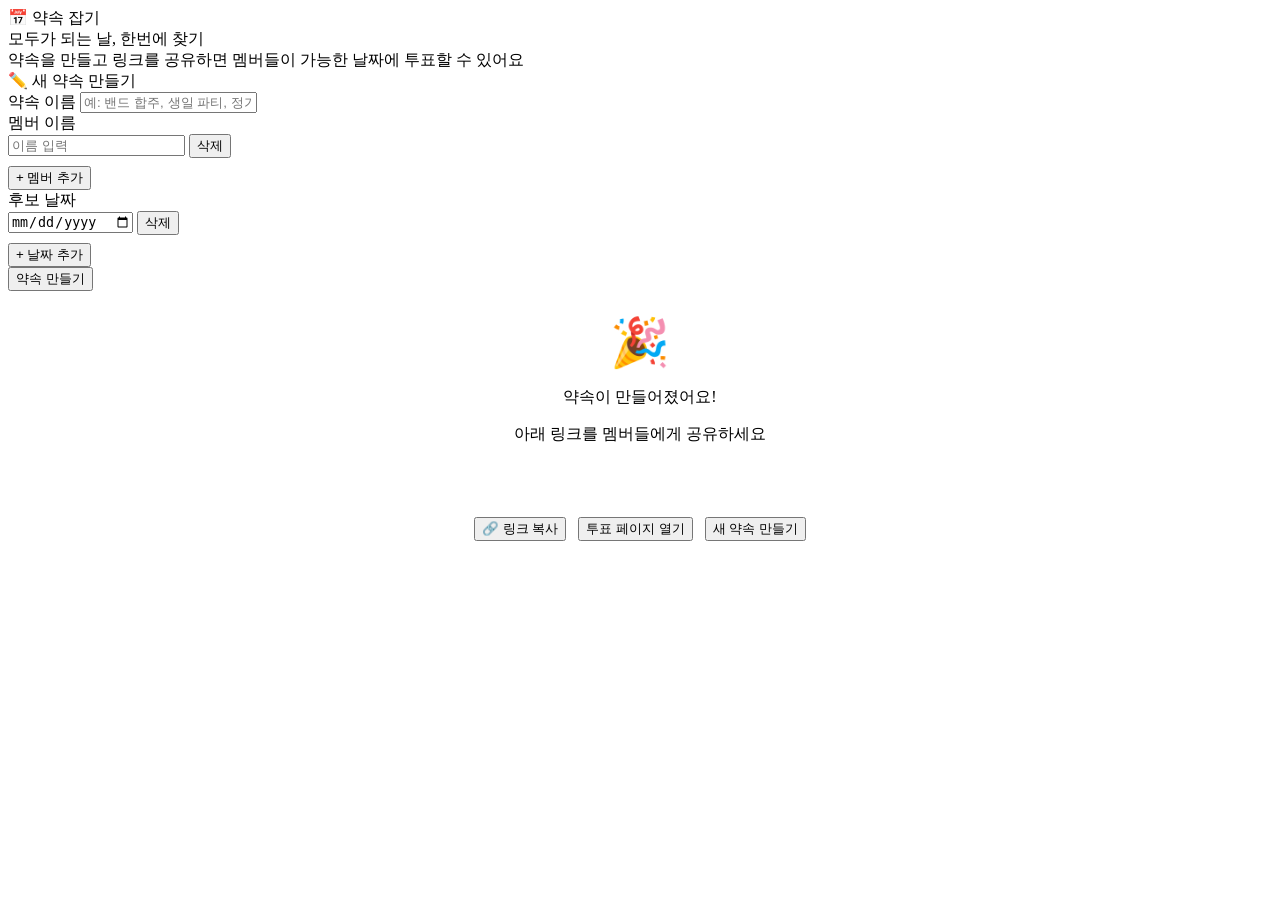
==== src/main/resources/static/index.html @ b5031e94 "initial commit" ====
<!DOCTYPE html>
<html lang="ko">
<head>
    <meta charset="UTF-8">
    <meta name="viewport" content="width=device-width, initial-scale=1.0">
    <title>약속 잡기</title>
    <link rel="stylesheet" href="/css/style.css">
    <script src="https://code.jquery.com/jquery-3.6.0.min.js"></script>
</head>
<body>
    <nav class="navbar">
        <div class="navbar-brand">📅 약속 잡기</div>
    </nav>

    <div class="hero">
        <div class="hero-title">모두가 되는 날, 한번에 찾기</div>
        <div class="hero-subtitle">약속을 만들고 링크를 공유하면 멤버들이 가능한 날짜에 투표할 수 있어요</div>
    </div>

    <main class="main-content">

        <!-- 약속 만들기 폼 -->
        <div id="createSection" class="card">
            <div class="section-title">✏️ 새 약속 만들기</div>

            <div class="form-group">
                <label for="scheduleTitle">약속 이름</label>
                <input type="text" id="scheduleTitle" class="form-control" placeholder="예: 밴드 합주, 생일 파티, 정기 모임">
            </div>

            <div class="form-group">
                <label>멤버 이름</label>
                <div id="membersContainer" class="dates-container">
                    <div class="date-input-group">
                        <input type="text" class="form-control member-input" placeholder="이름 입력">
                        <button type="button" class="btn btn-danger btn-sm" onclick="removeMember(this)">삭제</button>
                    </div>
                </div>
                <button type="button" class="btn btn-secondary btn-sm" onclick="addMember()" style="margin-top:0.5rem;">+ 멤버 추가</button>
            </div>

            <div class="form-group">
                <label>후보 날짜</label>
                <div id="datesContainer" class="dates-container">
                    <div class="date-input-group">
                        <input type="date" class="date-input" required>
                        <button type="button" class="btn btn-danger btn-sm" onclick="removeDate(this)">삭제</button>
                    </div>
                </div>
                <button type="button" class="btn btn-secondary btn-sm" onclick="addDate()" style="margin-top:0.5rem;">+ 날짜 추가</button>
            </div>

            <button class="btn btn-primary btn-lg" onclick="createSchedule()">약속 만들기</button>
        </div>

        <!-- 완료 후 링크 공유 -->
        <div id="resultSection" class="hidden" style="margin-top:1.5rem;">
            <div class="card" style="text-align:center;">
                <div style="font-size:3rem;margin-bottom:1rem;">🎉</div>
                <div class="section-title" style="justify-content:center;">약속이 만들어졌어요!</div>
                <p style="color:var(--gray-600);margin-bottom:1.5rem;">아래 링크를 멤버들에게 공유하세요</p>

                <div style="background:var(--gray-50);border:1.5px solid var(--gray-200);border-radius:var(--radius-sm);padding:1rem;margin-bottom:1rem;font-family:monospace;font-size:0.95rem;color:var(--primary);word-break:break-all;" id="shareUrlDisplay"></div>

                <div style="display:flex;gap:0.75rem;justify-content:center;flex-wrap:wrap;">
                    <button class="btn btn-primary" onclick="copyShareLink()">🔗 링크 복사</button>
                    <button class="btn btn-secondary" onclick="goToVotePage()">투표 페이지 열기</button>
                    <button class="btn btn-secondary" onclick="resetForm()">새 약속 만들기</button>
                </div>
            </div>
        </div>

    </main>

    <div id="toast" class="toast hidden"></div>
    <script src="/js/app.js"></script>
    <script src="/js/admin-shortcut.js"></script>
</body>
</html>
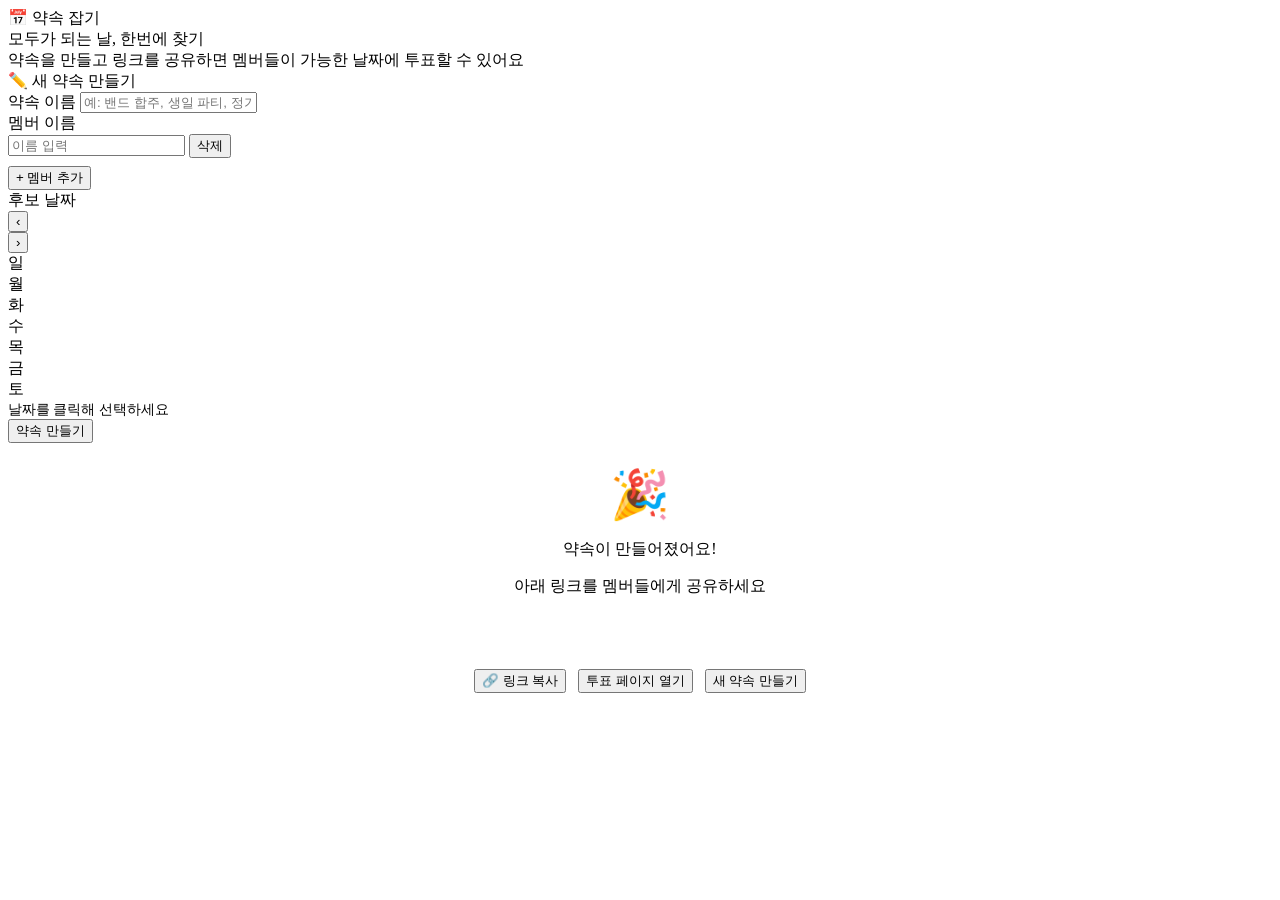
==== commit 36cc5e79: "UI fix" ====
--- a/src/main/resources/static/index.html
+++ b/src/main/resources/static/index.html
@@ -41,13 +41,26 @@
 
             <div class="form-group">
                 <label>후보 날짜</label>
-                <div id="datesContainer" class="dates-container">
-                    <div class="date-input-group">
-                        <input type="date" class="date-input" required>
-                        <button type="button" class="btn btn-danger btn-sm" onclick="removeDate(this)">삭제</button>
+                <div class="cal-widget" id="adminCalWidget">
+                    <div class="cal-header">
+                        <button type="button" class="cal-nav-btn" onclick="calPrevMonth()">&#8249;</button>
+                        <div class="cal-header-title" id="calHeaderTitle"></div>
+                        <button type="button" class="cal-nav-btn" onclick="calNextMonth()">&#8250;</button>
                     </div>
+                    <div class="cal-weekdays">
+                        <div class="cal-weekday">일</div>
+                        <div class="cal-weekday">월</div>
+                        <div class="cal-weekday">화</div>
+                        <div class="cal-weekday">수</div>
+                        <div class="cal-weekday">목</div>
+                        <div class="cal-weekday">금</div>
+                        <div class="cal-weekday">토</div>
+                    </div>
+                    <div class="cal-grid" id="adminCalGrid"></div>
                 </div>
-                <button type="button" class="btn btn-secondary btn-sm" onclick="addDate()" style="margin-top:0.5rem;">+ 날짜 추가</button>
+                <div class="selected-dates-summary" id="selectedDatesSummary">
+                    <span style="color:var(--gray-400);font-size:0.85rem;">날짜를 클릭해 선택하세요</span>
+                </div>
             </div>
 
             <button class="btn btn-primary btn-lg" onclick="createSchedule()">약속 만들기</button>
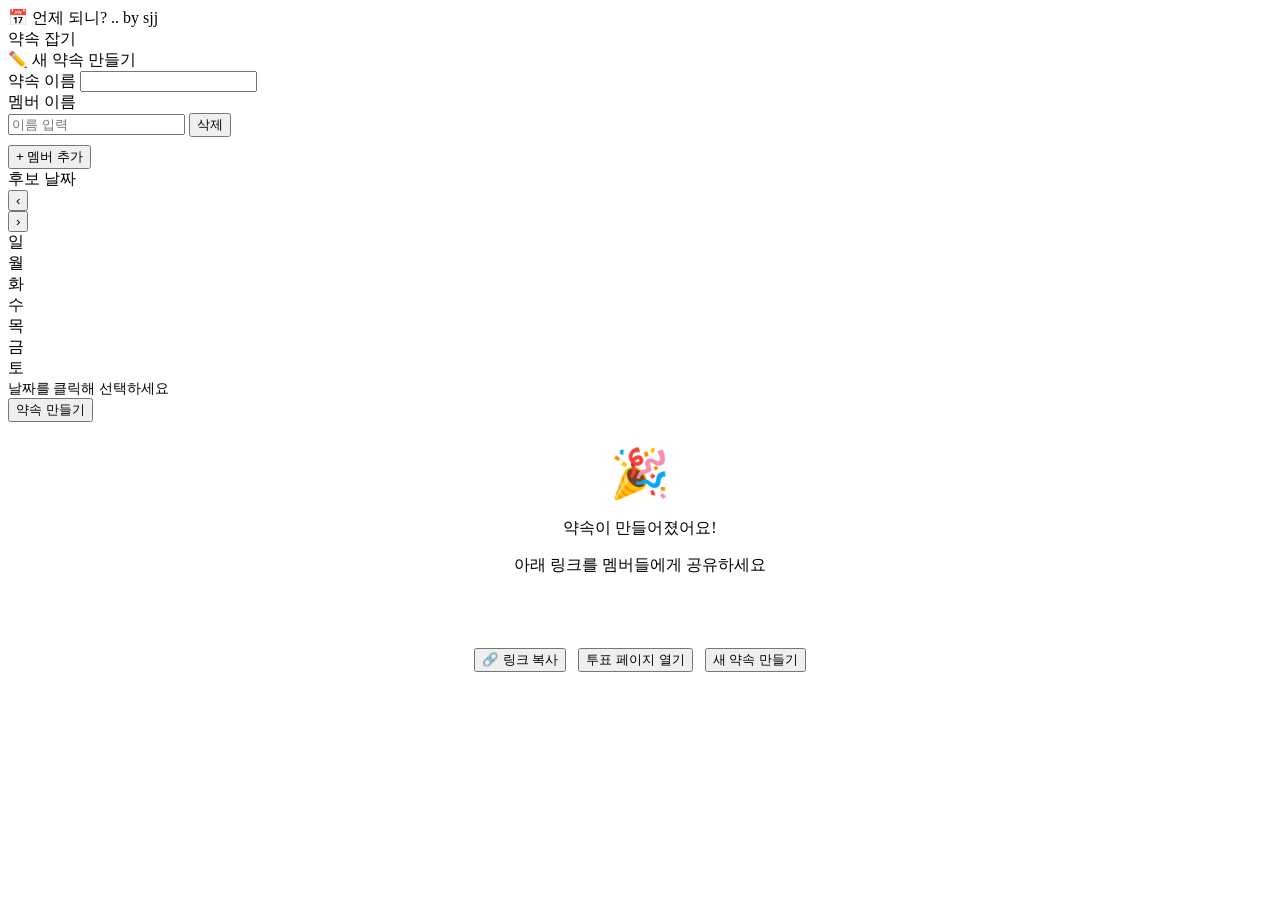
==== commit 8703ffdf: "텍스트 수정" ====
--- a/src/main/resources/static/index.html
+++ b/src/main/resources/static/index.html
@@ -9,12 +9,12 @@
 </head>
 <body>
     <nav class="navbar">
-        <div class="navbar-brand">📅 약속 잡기</div>
+        <div class="navbar-brand">📅 언제 되니? .. by sjj</div>
     </nav>
 
     <div class="hero">
-        <div class="hero-title">모두가 되는 날, 한번에 찾기</div>
-        <div class="hero-subtitle">약속을 만들고 링크를 공유하면 멤버들이 가능한 날짜에 투표할 수 있어요</div>
+        <div class="hero-title">약속 잡기</div>
+<!--        <div class="hero-subtitle">약속을 만들고 링크를 공유하면 멤버들이 가능한 날짜에 투표할 수 있어요</div>-->
     </div>
 
     <main class="main-content">
@@ -25,7 +25,7 @@
 
             <div class="form-group">
                 <label for="scheduleTitle">약속 이름</label>
-                <input type="text" id="scheduleTitle" class="form-control" placeholder="예: 밴드 합주, 생일 파티, 정기 모임">
+                <input type="text" id="scheduleTitle" class="form-control">
             </div>
 
             <div class="form-group">
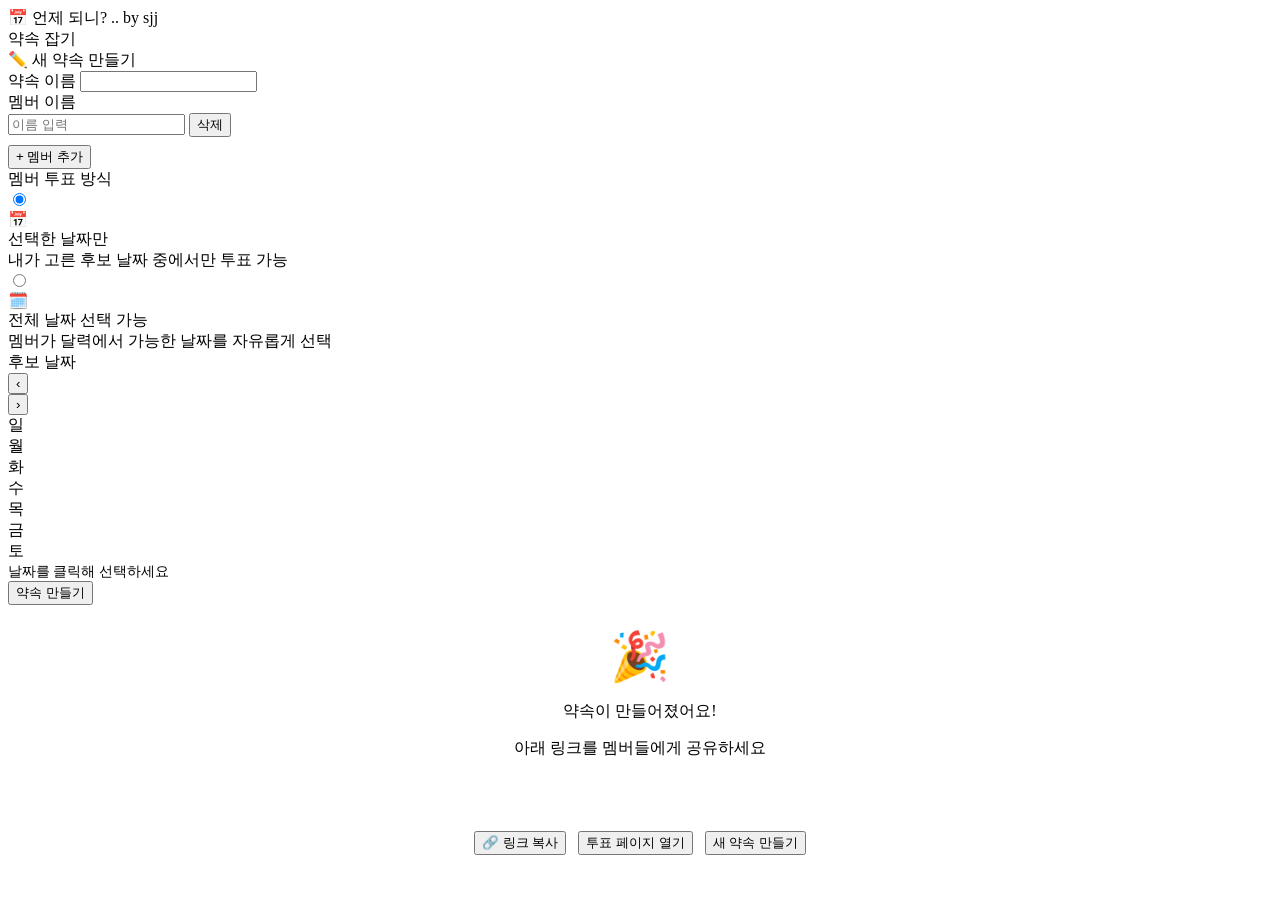
==== commit a39f5e11: "- 전체적 톤 수정 - 투표 방식 생성: 전체날짜선택, 제한된날짜선택" ====
--- a/src/main/resources/static/index.html
+++ b/src/main/resources/static/index.html
@@ -40,6 +40,28 @@
             </div>
 
             <div class="form-group">
+                <label>멤버 투표 방식</label>
+                <div class="vote-mode-options">
+                    <label class="vote-mode-option">
+                        <input type="radio" name="voteMode" value="RESTRICTED" checked onchange="onVoteModeChange()">
+                        <div class="vote-mode-card">
+                            <div class="vote-mode-icon">📅</div>
+                            <div class="vote-mode-label">선택한 날짜만</div>
+                            <div class="vote-mode-desc">내가 고른 후보 날짜 중에서만 투표 가능</div>
+                        </div>
+                    </label>
+                    <label class="vote-mode-option">
+                        <input type="radio" name="voteMode" value="FREE" onchange="onVoteModeChange()">
+                        <div class="vote-mode-card">
+                            <div class="vote-mode-icon">🗓️</div>
+                            <div class="vote-mode-label">전체 날짜 선택 가능</div>
+                            <div class="vote-mode-desc">멤버가 달력에서 가능한 날짜를 자유롭게 선택</div>
+                        </div>
+                    </label>
+                </div>
+            </div>
+
+            <div id="candidateDatesSection" class="form-group">
                 <label>후보 날짜</label>
                 <div class="cal-widget" id="adminCalWidget">
                     <div class="cal-header">
